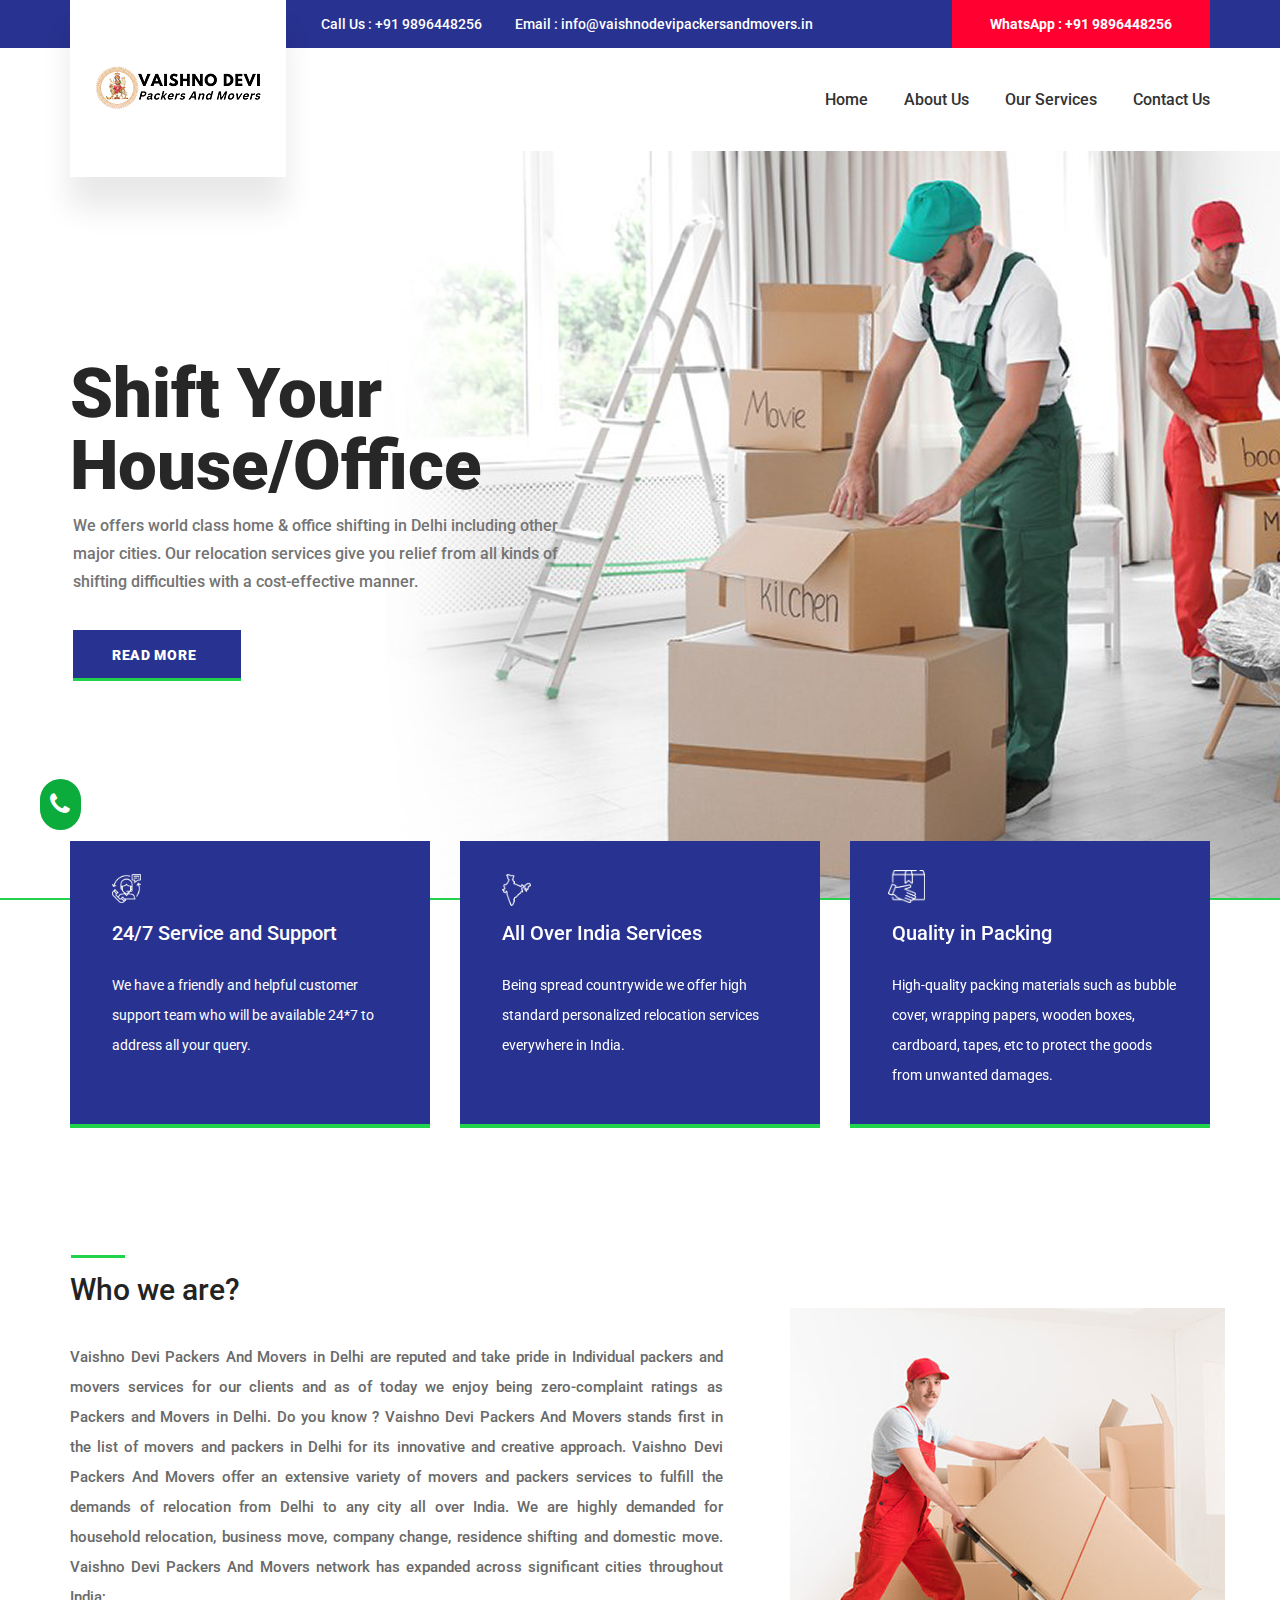
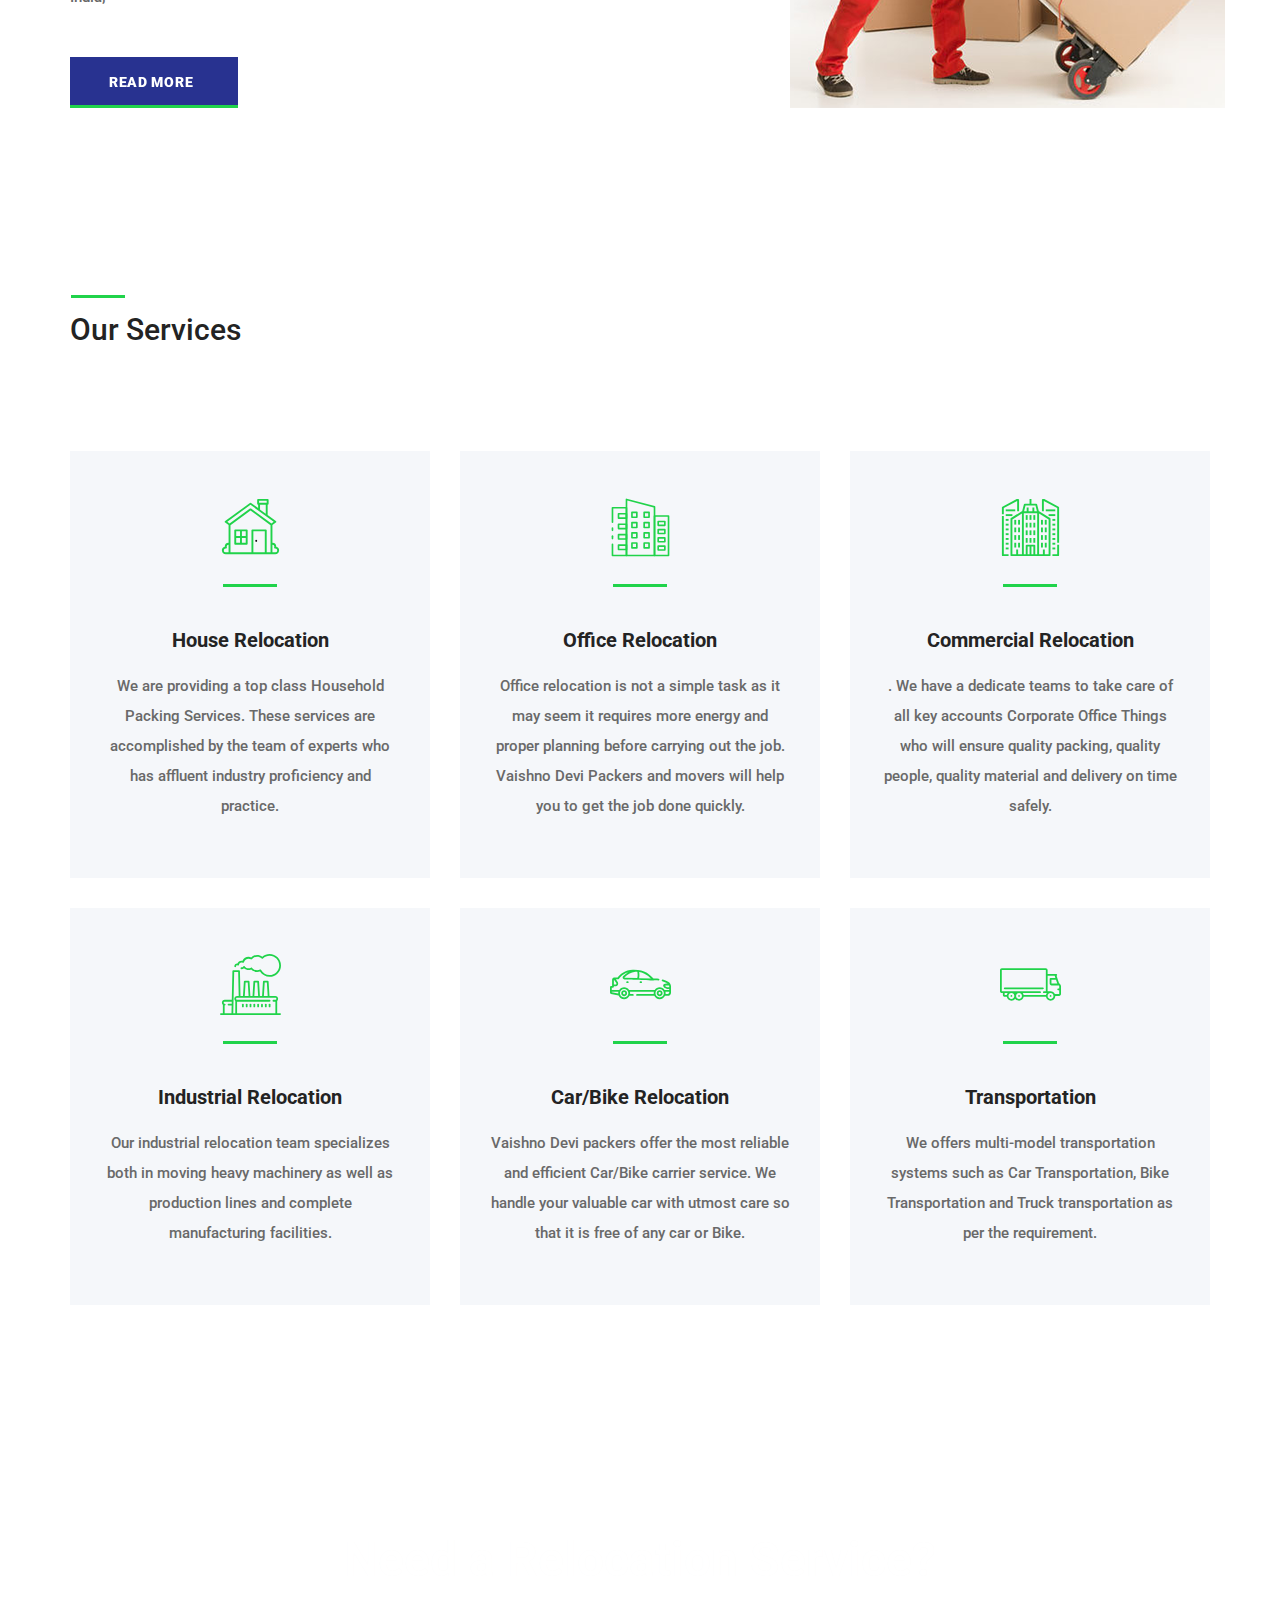
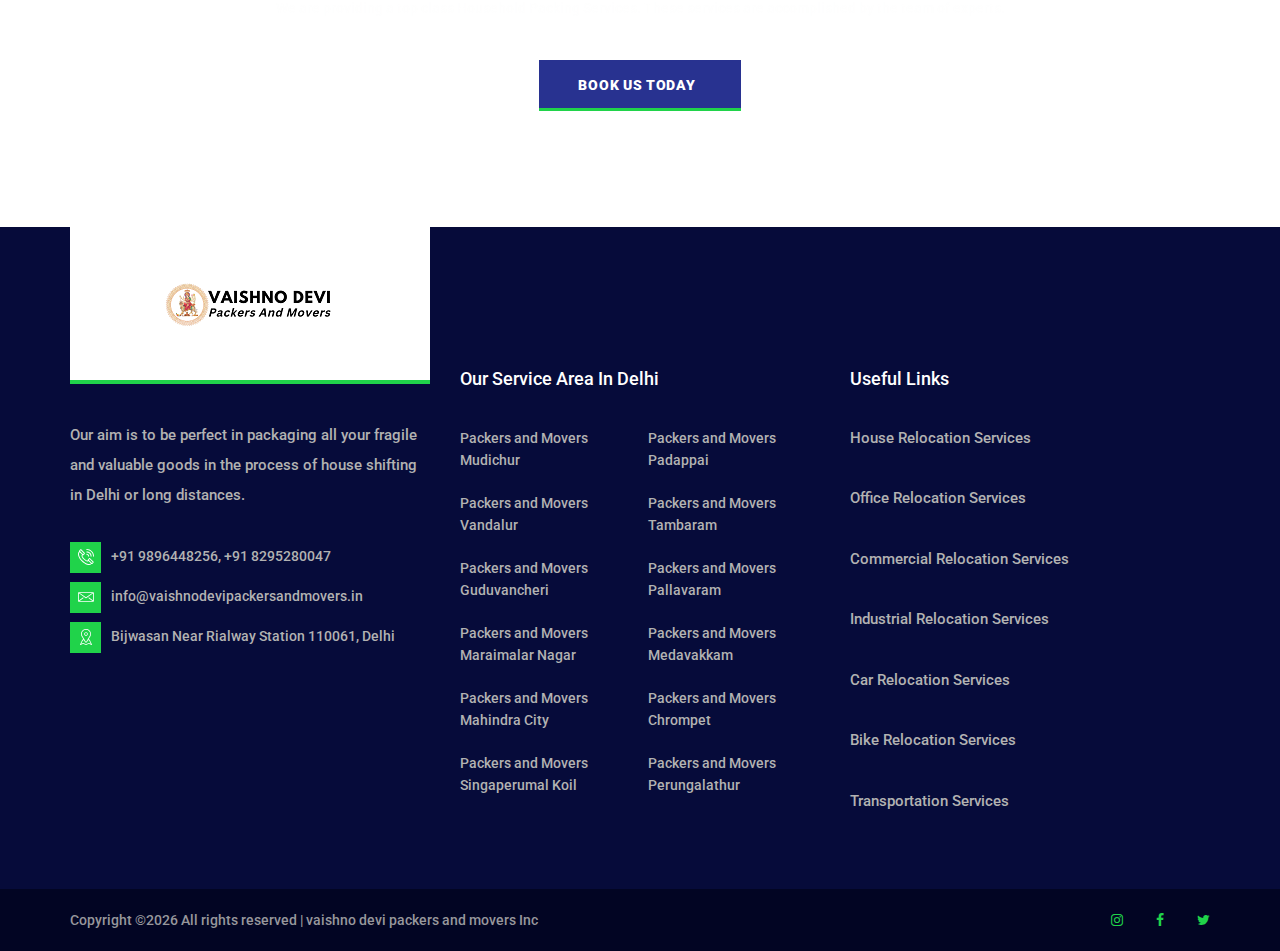
==== index.html @ 3eca33f7 "Add files via upload" ====
<!DOCTYPE html>
<html lang="en">
<head>
<title>Vaishno Devi Packers And Movers | Shift Your House And Office In Delhi</title>
<meta charset="utf-8">
<meta http-equiv="X-UA-Compatible" content="IE=edge">
<meta name="description" content="CareMed demo project">
<meta name="viewport" content="width=device-width, initial-scale=1">
<link rel="shortcut icon" type="image/x-icon" href="images/favicon.png">
<link rel="stylesheet" type="text/css" href="styles/bootstrap4/bootstrap.min.css">
<link href="plugins/font-awesome-4.7.0/css/font-awesome.min.css" rel="stylesheet" type="text/css">
<link rel="stylesheet" type="text/css" href="plugins/OwlCarousel2-2.2.1/owl.carousel.css">
<link rel="stylesheet" type="text/css" href="plugins/OwlCarousel2-2.2.1/owl.theme.default.css">
<link rel="stylesheet" type="text/css" href="plugins/OwlCarousel2-2.2.1/animate.css">
<link rel="stylesheet" type="text/css" href="main_styles.css">
<link rel="stylesheet" type="text/css" href="styles/responsive.css">
</head>
<body>
<div class="super_container">
<a href="tel:+91 9896448256" class="sticky-divi-button" style="margin-bottom:30px;"><i class="fa fa-phone"></i></a>
	<!-- Header -->
	<header class="header trans_200">
		<!-- Top Bar -->
		<div class="top_bar">
			<div class="container">
				<div class="row">
					<div class="col">
						<div class="top_bar_content d-flex flex-row align-items-center justify-content-start">
							<div class="top_bar_item"><a href="tel:+919896448256">Call Us : +91 9896448256</a></div>
							<div class="top_bar_item"><a href="#">Email : info@vaishnodevipackersandmovers.in</a></div>
							<div class="emergencies  d-flex flex-row align-items-center justify-content-start ml-auto">WhatsApp : +91 9896448256</div>
						</div>
					</div>
				</div>
			</div>
		</div>
		<!-- Header Content -->
		<div class="header_container">
			<div class="container">
				<div class="row">
					<div class="col">
						<div class="header_content d-flex flex-row align-items-center justify-content-start">
							<nav class="main_nav ml-auto">
								<ul>
									<li><a href="index.html">Home</a></li>
									<li><a href="about.html">About Us</a></li>
									<li><a href="#services">Our Services</a></li>
									<li><a href="contact.html">Contact Us</a></li>
								</ul>
							</nav>
							<div class="hamburger ml-auto"><i class="fa fa-bars" aria-hidden="true"></i></div>
						</div>
					</div>
				</div>
			</div>
		</div>
		<!-- Logo -->
		<div class="logo_container_outer">
			<div class="container">
				<div class="row">
					<div class="col">
						<div class="logo_container">
							<a href="#">
								<div class="logo_content d-flex flex-column align-items-start justify-content-center">
								<img src="images/logo.png" class="logo-mob">
							
								</div>
							</a>
						</div>
					</div>
				</div>
			</div>	
		</div>
	</header>
	<!-- Menu -->
	<div class="menu_container menu_mm">
		<!-- Menu Close Button -->
		<div class="menu_close_container">
			<div class="menu_close"></div>
		</div>
		<!-- Menu Items -->
		<div class="menu_inner menu_mm">
			<div class="menu menu_mm">
				<ul class="menu_list menu_mm">
					<li class="menu_item menu_mm"><a href="index.html">Home</a></li>
					<li class="menu_item menu_mm"><a href="about.html">About Us</a></li>
					<li class="menu_item menu_mm"><a href="#services">Our Services</a></li>
					<li class="menu_item menu_mm"><a href="contact.html">Contact Us</a></li>
				</ul>
			</div>
			<div class="menu_extra">
				<div class="menu_appointment"><a href="tel:+91 9896448256">Enquire Now</a></div>
				<div class="menu_emergencies">Contact Support : +91 9896448256</div>
			</div>
		</div>
	</div>
	<!-- Home -->
	<div class="home">
		<div class="home_slider_container">
			<!-- Home Slider -->
			<div class="owl-carousel owl-theme home_slider">
				<!-- Slider Item -->
				<div class="owl-item">
					<div class="home_slider_background" style="background-image:url(images/home_bg.jpg); "></div>
					<div class="home_content">
						<div class="container">
							<div class="row">
								<div class="col">
									<div class="home_content_inner">
										<div class="home_title"><h1>Shift Your House/Office</h1></div>
										<div class="home_text">
											<p>We offers world class home &amp; office shifting in Delhi including other major cities. Our relocation services give you relief from all kinds of shifting difficulties with a cost-effective manner. </p>
										</div>
										<div class="button home_button">
											<a href="about.html">Read more</a>
										</div>
									</div>
								</div>
							</div>
						</div>
					</div>
				</div>		
			</div>
			<!-- Slider Progress -->
			<div class="home_slider_progress"></div>
		</div>
	</div>
	<!-- 3 Boxes -->
	<div class="boxes">
		<div class="container">
			<div class="row">
				
				<!-- Box -->
				<div class="col-lg-4 box_col">
					<div class="box box_appointments">
						<div class="box_icon d-flex flex-column align-items-start justify-content-center"><div style="width:29px; height:29px;"><img src="images/icons/customer-service.png"  alt=""></div></div>
						<div class="box_title">24/7 Service and Support</div>
						<div class="box_text">We have a friendly and helpful customer support team who will be available 24*7 to address all your query.</div>
					</div>
				</div>
				<!-- Box -->
				<div class="col-lg-4 box_col">
					<div class="box box_appointments">
						<div class="box_icon d-flex flex-column align-items-start justify-content-center"><div style="width: 29px; height:29px;"><img src="images/icons/india.png" alt=""></div></div>
						<div class="box_title">All Over India Services</div>
						<div class="box_text">Being spread countrywide we offer high standard personalized relocation services everywhere in India.</div>
					</div>
				</div>
				<!-- Box -->
				<div class="col-lg-4 box_col">
					<div class="box box_appointments">
						<div class="box_icon d-flex flex-column align-items-start justify-content-center"><div style="width: 37px; height:37px; margin-left:-4px;"><img src="images/icons/package.png" alt=""></div></div>
						<div class="box_title">Quality in Packing</div>
						<div class="box_text">High-quality packing materials such as bubble cover, wrapping papers, wooden boxes, cardboard, tapes, etc to protect the goods from unwanted damages.</div>					
					</div>
				</div>
			</div>
		</div>
	</div>
	<!-- About -->
	<div class="about">
		<div class="container">
			<div class="row row-lg-eq-height">
				<!-- About Content -->
				<div class="col-lg-7">
					<div class="about_content">
						<div class="section_title"><h2>Who we are?</h2></div>
						<div class="about_text">
							<p align="justify">Vaishno Devi Packers And Movers in Delhi are reputed and take pride in Individual packers and movers services for our clients and as of today we enjoy being zero-complaint ratings as Packers and Movers in Delhi. Do you know ? Vaishno Devi Packers And Movers stands first in the list of movers and packers  in Delhi for its innovative and creative approach. Vaishno Devi Packers And Movers offer an extensive variety of movers and packers services to fulfill the demands of relocation from Delhi to any city all over India. We are highly demanded for household relocation, business move, company change, residence shifting and domestic move. Vaishno Devi Packers And Movers network has expanded across significant cities throughout India; </p>
						</div>
						<div class="button about_button">
							<a href="about.html">read more</a>
						</div>
					</div>
				</div>
				<!-- About Image -->
				<div class="col-lg-5">
					<div class="about_image"><img src="images/about.png" alt=""></div>
				</div>
			</div>
		</div>
	</div>
	<!-- Services -->
	<div class="services" id="services">
		<div class="container">
			<div class="row">
				<div class="col">
					<div class="section_title"><h2>Our Services</h2></div>
				</div>
			</div>
			<div class="row services_row">
				<!-- Service -->
				<div class="col-lg-4 col-md-6 service_col">
					<a href="#">
						<div class="service text-center trans_200">
							<div class="service_icon"><img class="svg" src="images/icons/home-shift.svg" alt=""></div>
							<div class="service_title trans_200">House Relocation</div>
							<div class="service_text">
								<p>We are providing a top class Household  Packing Services. These services are accomplished by the team of experts who has affluent industry proficiency and practice.</p>
							</div>
						</div>
					</a>
				</div>
				<!-- Service -->
				<div class="col-lg-4 col-md-6 service_col">
					<a href="#">
						<div class="service text-center trans_200">
							<div class="service_icon"><img class="svg" src="images/icons/office.svg" alt="packers and movers"></div>
							<div class="service_title trans_200">Office Relocation</div>
							<div class="service_text">
								<p>Office relocation is not a simple task as it may seem it requires more energy and proper planning before carrying out the job. Vaishno Devi Packers and movers will help you to get the job done quickly. </p>
							</div>
						</div>
					</a>
				</div>
				<!-- Service -->
				<div class="col-lg-4 col-md-6 service_col">
					<a href="#">
						<div class="service text-center trans_200">
							<div class="service_icon"><img class="svg" src="images/icons/corporation.svg" alt="packers and movers"></div>
							<div class="service_title trans_200">Commercial Relocation</div>
							<div class="service_text">
								<p>. We have a dedicate teams to take care of all key accounts Corporate Office Things who will ensure quality packing, quality people, quality material and delivery on time safely. </p>
							</div>
						</div>
					</a>
				</div>
				<!-- Service -->
				<div class="col-lg-4 col-md-6 service_col">
					<a href="services.html">
						<div class="service text-center trans_200">
							<div class="service_icon"><img class="svg" src="images/icons/factory-shift.svg" alt="packers and movers"></div>
							<div class="service_title trans_200">Industrial Relocation</div>
							<div class="service_text">
								<p>Our industrial relocation team specializes both in moving heavy machinery as well as production lines and complete manufacturing facilities.</p>
							</div>
						</div>
					</a>
				</div>
				<!-- Service -->
				<div class="col-lg-4 col-md-6 service_col">
					<a href="#">
						<div class="service text-center trans_200">
							<div class="service_icon"><img class="svg" src="images/icons/car.svg" alt="packers and movers"></div>
							<div class="service_title trans_200">Car/Bike Relocation</div>
							<div class="service_text">
								<p>Vaishno Devi packers offer the most reliable and efficient Car/Bike carrier service. We handle your valuable car with utmost care so that it is free of any car or Bike.</p>
							</div>
						</div>
					</a>
				</div>
				<!-- Service -->
				<div class="col-lg-4 col-md-6 service_col">
					<a href="#">
						<div class="service text-center trans_200">
							<div class="service_icon"><img class="svg" src="images/icons/truck%20(1).svg" alt="Packers and movers"></div>
							<div class="service_title trans_200">Transportation</div>
							<div class="service_text">
								<p>We offers multi-model transportation systems such as Car Transportation, Bike Transportation and Truck transportation as per the requirement.</p>
							</div>
						</div>
					</a>
				</div>
			</div>
		</div>
	</div>
	<!-- Call to action -->
	<div class="cta">
		<div class="cta_background parallax-window" data-parallax="scroll" data-image-src="images/cta.jpg" data-speed="0.8"></div>
		<div class="container">
			<div class="row">
				<div class="col">
					<div class="cta_content text-center">
						<h2>Need a Relocation Service?</h2>
						<p>We are providing a top class Household  Packing Services. These services are accomplished by the team of experts.</p>
						<div class="button cta_button"><a href="tel:+91 9896448256">Book Us Today</a></div>
					</div>
				</div>
			</div>
		</div>	
	</div>	
	<!-- Footer -->
	<footer class="footer">
		<div class="footer_container">
			<div class="container">
				<div class="row">
					<!-- Footer - About -->
					<div class="col-lg-4 footer_col">
						<div class="footer_about">
							<div class="footer_logo_container">
								<a href="#" class="d-flex flex-column align-items-center justify-content-center">
									<img src="images/logo.png" >
								</a>
							</div>
							<div class="footer_about_text">
								<p>Our aim is to be perfect in packaging all your fragile and valuable goods in the process of house shifting in Delhi or long distances.</p>
							</div>
							<ul class="footer_about_list">
								<li><div class="footer_about_icon"><img src="images/phone-call.svg" alt=""></div><span>+91 9896448256, +91 8295280047</span></li>
								<li><div class="footer_about_icon"><img src="images/envelope.svg" alt=""></div><span>info@vaishnodevipackersandmovers.in<span></li>
								<li><div class="footer_about_icon"><img src="images/placeholder.svg" alt=""></div><span>Bijwasan Near Rialway Station 110061, Delhi</span></li>
							</ul>
						</div>
					</div>
					<!-- Footer - Links -->
					<div class="col-lg-4 footer_col">
						<div class="footer_links footer_column">
							<div class="footer_title">Our Service Area In Delhi</div>
							<ul>
								<li><a href="#">Packers and Movers Mudichur</a></li>
								<li><a href="#">Packers and Movers Vandalur</a></li>
								<li><a href="#">Packers and Movers Guduvancheri</a></li>
								<li><a href="#">Packers and Movers Maraimalar Nagar</a></li>
								<li><a href="#">Packers and Movers Mahindra City</a></li>
								<li><a href="#">Packers and Movers Singaperumal Koil</a></li>
								<li><a href="#">Packers and Movers Padappai</a></li>
								<li><a href="#">Packers and Movers Tambaram</a></li>
								<li><a href="#">Packers and Movers Pallavaram</a></li>
								<li><a href="#">Packers and Movers Medavakkam</a></li>
								<li><a href="#">Packers and Movers Chrompet</a></li>
								<li><a href="#">Packers and Movers Perungalathur</a></li>
							</ul>
						</div>
					</div>
					<!-- Footer - News -->
					<div class="col-lg-4 footer_col">
						<div class="footer_news footer_column">
							<div class="footer_title">Useful Links</div>
							<ul>	
							<li><div class="footer_news_title"><a href="#services">House Relocation Services</a></div></li>
							<li><div class="footer_news_title"><a href="#services">Office Relocation Services</a></div></li>
							<li><div class="footer_news_title"><a href="#services">Commercial Relocation Services </a></div></li>
							<li><div class="footer_news_title"><a href="#services">Industrial Relocation Services</a></div></li>
							<li><div class="footer_news_title"><a href="#services">Car Relocation Services</a></div></li>
							<li><div class="footer_news_title"><a href="#services">Bike Relocation Services</a></div></li>
							<li><div class="footer_news_title"><a href="#services">Transportation Services</a></div></li>
							</ul>
						</div>
					</div>
				</div>
			</div>
		</div>
		<div class="copyright">
			<div class="container">
				<div class="row">
					<div class="col">
						<div class="copyright_content d-flex flex-lg-row flex-column align-items-lg-center justify-content-start">
							<div class="cr">Copyright &copy;<script>document.write(new Date().getFullYear());</script> All rights reserved | vaishno devi packers and movers Inc</a></div>
							<div class="footer_social ml-lg-auto">
								<ul>
									<li><a href="#"><i class="fa fa-instagram" aria-hidden="true"></i></a></li>
									<li><a href="#"><i class="fa fa-facebook" aria-hidden="true"></i></a></li>
									<li><a href="#"><i class="fa fa-twitter" aria-hidden="true"></i></a></li>
								</ul>
							</div>
						</div>
					</div>
				</div>
			</div>			
		</div>
	</footer>
</div>
<script src="../ajax.googleapis.com/ajax/libs/jquery/3.3.1/jquery.min.js"></script>
<script>
$(document).ready(function(){
  // Add smooth scrolling to all links
  $("a").on('click', function(event) {

    // Make sure this.hash has a value before overriding default behavior
    if (this.hash !== "") {
      // Prevent default anchor click behavior
      event.preventDefault();

      // Store hash
      var hash = this.hash;

      // Using jQuery's animate() method to add smooth page scroll
      // The optional number (800) specifies the number of milliseconds it takes to scroll to the specified area
      $('html, body').animate({
        scrollTop: $(hash).offset().top
      }, 800, function(){

        // Add hash (#) to URL when done scrolling (default click behavior)
        window.location.hash = hash;
      });
    } // End if
  });
});
</script>
<script src="js/jquery-3.2.1.min.js"></script>
<script src="styles/bootstrap4/popper.js"></script>
<script src="styles/bootstrap4/bootstrap.min.js"></script>
<script src="plugins/OwlCarousel2-2.2.1/owl.carousel.js"></script>
<script src="plugins/easing/easing.js"></script>
<script src="plugins/parallax-js-master/parallax.min.js"></script>
<script src="js/custom.js"></script>
</body>
</html>
---- main_styles.css ----
@charset "utf-8";
/* CSS Document */

/******************************

[Table of Contents]

1. Fonts
2. Body and some general stuff
3. Header
	3.1 Top Bar
	3.2 Header Content
	3.3 Logo
4. Menu
5. Home
6. Boxes
7. About
8. Departments
9. Services
10. CTA
11. Footer



******************************/

/***********
1. Fonts
***********/

@import url('https://fonts.googleapis.com/css?family=Roboto:300,400,500,700,900');

/*********************************
2. Body and some general stuff
*********************************/

*
{
	margin: 0;
	padding: 0;
	-webkit-font-smoothing: antialiased;
	-webkit-text-shadow: rgba(0,0,0,.01) 0 0 1px;
	text-shadow: rgba(0,0,0,.01) 0 0 1px;
}
body
{
	font-family: 'Roboto', sans-serif;
	font-size: 15px;
	font-weight: 500;
	background: #FFFFFF;
	color: #696969;
}
div
{
	display: block;
	position: relative;
	-webkit-box-sizing: border-box;
    -moz-box-sizing: border-box;
    box-sizing: border-box;
}
ul
{
	list-style: none;
	margin-bottom: 0px;
}
p
{
	font-family: 'Roboto', sans-serif;
	font-size: 15px;
	line-height: 2;
	font-weight: 500;
	color: #696969;
	-webkit-font-smoothing: antialiased;
	-webkit-text-shadow: rgba(0,0,0,.01) 0 0 1px;
	text-shadow: rgba(0,0,0,.01) 0 0 1px;
}
p:last-of-type
{
	margin-bottom: 0;
}
a
{
	-webkit-transition: all 200ms ease;
	-moz-transition: all 200ms ease;
	-ms-transition: all 200ms ease;
	-o-transition: all 200ms ease;
	transition: all 200ms ease;
}
a, a:hover, a:visited, a:active, a:link
{
	text-decoration: none;
	-webkit-font-smoothing: antialiased;
	-webkit-text-shadow: rgba(0,0,0,.01) 0 0 1px;
	text-shadow: rgba(0,0,0,.01) 0 0 1px;
}
a:hover
{
	color: #20d34a !important;
}
::selection
{
	color: #20d34a;
}
p::selection
{
	
}
h1{font-size: 48px;}
h2{font-size: 36px;}
h3{font-size: 24px;}
h4{font-size: 18px;}
h5{font-size: 14px;}
h1, h2, h3, h4, h5, h6
{
	font-family: 'Roboto', sans-serif;
	-webkit-font-smoothing: antialiased;
	-webkit-text-shadow: rgba(0,0,0,.01) 0 0 1px;
	text-shadow: rgba(0,0,0,.01) 0 0 1px;
}
h1::selection, 
h2::selection, 
h3::selection, 
h4::selection, 
h5::selection, 
h6::selection
{
	
}
.form-control
{
	color: #db5246;
}
section
{
	display: block;
	position: relative;
	box-sizing: border-box;
}
.clear
{
	clear: both;
}
.clearfix::before, .clearfix::after
{
	content: "";
	display: table;
}
.clearfix::after
{
	clear: both;
}
.clearfix
{
	zoom: 1;
}
.float_left
{
	float: left;
}
.float_right
{
	float: right;
}
.trans_200
{
	-webkit-transition: all 200ms ease;
	-moz-transition: all 200ms ease;
	-ms-transition: all 200ms ease;
	-o-transition: all 200ms ease;
	transition: all 200ms ease;
}
.trans_300
{
	-webkit-transition: all 300ms ease;
	-moz-transition: all 300ms ease;
	-ms-transition: all 300ms ease;
	-o-transition: all 300ms ease;
	transition: all 300ms ease;
}
.trans_400
{
	-webkit-transition: all 400ms ease;
	-moz-transition: all 400ms ease;
	-ms-transition: all 400ms ease;
	-o-transition: all 400ms ease;
	transition: all 400ms ease;
}
.trans_500
{
	-webkit-transition: all 500ms ease;
	-moz-transition: all 500ms ease;
	-ms-transition: all 500ms ease;
	-o-transition: all 500ms ease;
	transition: all 500ms ease;
}
.fill_height
{
	height: 100%;
}
.super_container
{
	width: 100%;
	overflow: hidden;
}
.prlx_parent
{
	overflow: hidden;
}
.prlx
{
	height: 130% !important;
}
.parallax-window
{
    min-height: 400px;
    background: transparent;
}
.nopadding
{
	padding: 0px !important;
}
.button
{
	display: inline-block;
	height: 51px;
	background: #283290;
}
.button::after
{
	display: block;
	position: absolute;
	left: 0;
	bottom: 0;
	width: 100%;
	height: 3px;
	background: #20d34a;
	content: '';
	z-index: 0;
	-webkit-transition: all 400ms cubic-bezier(.33,.68,.59,.99);
	-moz-transition: all 400ms cubic-bezier(.33,.68,.59,.99);
	-ms-transition: all 400ms cubic-bezier(.33,.68,.59,.99);
	-o-transition: all 400ms cubic-bezier(.33,.68,.59,.99);
	transition: all 400ms cubic-bezier(.33,.68,.59,.99);
}
.button a
{
	display: block;
	position: relative;
	line-height: 51px;
	font-size: 14px;
	font-weight: 900;
	color: #FFFFFF;
	padding-left: 39px;
	padding-right: 45px;
	text-transform: uppercase;
	letter-spacing: 0.05em;
	z-index: 10;
}
.button:hover::after
{
	height: 100%;
}
.button:hover a
{
	color: #FFFFFF !important;
}
.section_title
{
	padding-top: 17px;
}
.section_title h2
{
	font-size: 30px;
	font-weight: 500;
	color: #232323;
}
.section_title::before
{
	display: block;
	position: absolute;
	left: 1px;
	top: 0;
	width: 54px;
	height: 3px;
	background: #20d34a;
	content: '';
}
.section_title_light h2
{
	color: #FFFFFF;
}

/*********************************
3. Header
*********************************/

.header
{
	display: block;
	position: fixed;
	top: 0;
	left: 0;
	width: 100%;
	background: #FFFFFF;
	z-index: 100;
}
.header.scrolled
{
	top: -48px;
}

/*********************************
3.1 Top Bar
*********************************/

.top_bar
{
	width: 100%;
	background: #283290;
}
.top_bar_content
{
	width: 100%;
	height: 48px;
	padding-left: 214px;
}
.top_bar_item
{
	margin-left: 33px;
}
.top_bar_item a
{
	font-size: 14px;
	color: #FFFFFF;
	-webkit-transition: all 200ms ease;
	-moz-transition: all 200ms ease;
	-ms-transition: all 200ms ease;
	-o-transition: all 200ms ease;
	transition: all 200ms ease;
}
.top_bar_item:first-child
{
	margin-left: 37px;
}
.emergencies
{
	height: 100%;
	background: #ff0030;
	color: #FFFFFF;
	font-size: 14px;
	font-weight: 700;
	padding-left: 38px;
	padding-right: 38px;
}

/*********************************
3.2 Header Content
*********************************/

.header_container
{
	width: 100%;
	background: #FFFFFF;
}
.header_content
{
	width: 100%;
	height: 103px;
}
.header.scrolled .header_content
{
	height: 80px;
}
.main_nav ul li
{
	display: inline-block;
}
.main_nav ul li:not(:first-child)
{
	margin-left: 32px;
}
.main_nav ul li a
{
	font-size: 16px;
	font-weight: 500;
	color: #323232;
}
.hamburger
{
	display: none;
	cursor: pointer;
}
.hamburger i
{
	font-size: 24px;
	color: #272727;
}

/*********************************
3.3 Logo
*********************************/

.logo_container_outer
{
	position: absolute;
	top: 0;
	left: 0;
	width: 100%;
}
.logo_container
{
	position: absolute;
	top: 0;
	left: 15px;
	width: 216px;
	height: 177px;
	background: #FFFFFF;
	box-shadow: 0px 31px 29px rgba(0,0,0,0.09);
	z-index: 10;
	-webkit-transition: all 200ms ease;
	-moz-transition: all 200ms ease;
	-ms-transition: all 200ms ease;
	-o-transition: all 200ms ease;
	transition: all 200ms ease;
}
.header.scrolled .logo_container
{
	top: 48px;
	height: 120px;
}
.logo_container a
{
	display: block;
	position: relative;
	width: 100%;
	height: 100%;
}
.logo_content
{
	width: 100%;
	height: 100%;
	    padding: 0 20px;
}
.logo_line
{
	position: absolute;
	left: 0;
	bottom: 0;
	width: 100%;
	height: 4px;
	background: #20d34a;
}
.logo
{
	margin-top: 27px;
}
.logo span
{
	color: #20d34a;
}
.logo_container a .logo:hover
{
	color: #283290;
}
.logo_text
{
	font-size: 30px;
	font-weight: 500;
	color: #283290;
	line-height: 0.75;
}
.logo_box
{
	display: inline-block;
	width: 23px;
	height: 23px;
	background: #20d34a;
	color: #FFFFFF;
	font-size: 24px;
	line-height: 23px;
	text-align: center;
	-webkit-transform: translateY(-2px);
	-moz-transform: translateY(-2px);
	-ms-transform: translateY(-2px);
	-o-transform: translateY(-2px);
	transform: translateY(-2px);
	margin-left: 1px;
}
.logo_sub
{
	font-size: 14px;
	font-weight: 400;
	color: #8f8e8e;
	padding-left: 3px;
	margin-top: 2px;
}

@media only screen and (max-width: 600px) {

.logo-mob
{
	width:100px;
}



}




/*********************************
4. Menu
*********************************/

.menu_container
{
	position: fixed;
	top: 0;
	right: -50vw;
	width: 50vw;
	height: 100vh;
	background: #FFFFFF;
	z-index: 101;
	-webkit-transition: all 0.6s ease;
	-moz-transition: all 0.6s ease;
	-ms-transition: all 0.6s ease;
	-o-transition: all 0.6s ease;
	transition: all 0.6s ease;
	visibility: hidden;
	opacity: 0;
}
.menu_container.active
{
	visibility: visible;
	opacity: 1;
	right: 0;
}
.menu
{
	position: absolute;
	top:150px;
	left: 0;
	padding-left: 15%;
}
.menu_inner
{
	width: 100%;
	height: 100%;
}
.menu_list
{
	-webkit-transform: translateY(1.5rem);
	-moz-transform: translateY(1.5rem);
	-ms-transform: translateY(1.5rem);
	-o-transform: translateY(1.5rem);
	transform: translateY(1.5rem);
	-webkit-transition: all 1000ms 400ms ease;
	-moz-transition: all 1000ms 400ms ease;
	-ms-transition: all 1000ms 400ms ease;
	-o-transition: all 1000ms 400ms ease;
	transition: all 1000ms 400ms ease;
	opacity: 0;
}
.menu_container.active .menu_list
{
	-webkit-transform: translateY(0px);
	-moz-transform: translateY(0px);
	-ms-transform: translateY(0px);
	-o-transform: translateY(0px);
	transform: translateY(0px);
	opacity: 1;
}
.menu_item
{
	margin-bottom: 5px;
}
.menu_item a
{
	font-family: 'Roboto', sans-serif;
	font-size: 36px;
	font-weight: 700;
	color: #272727;
	-webkit-transition: all 200ms ease;
	-moz-transition: all 200ms ease;
	-ms-transition: all 200ms ease;
	-o-transition: all 200ms ease;
	transition: all 200ms ease;
}
.menu_item a:hover
{
	color: #ffb606;
}
.menu_close_container
{
	position: absolute;
	top: 86px;
	right: 79px;
	width: 21px;
	height: 21px;
	cursor: pointer;
	z-index: 10;
	-webkit-transform: rotate(45deg);
	-moz-transform: rotate(45deg);
	-ms-transform: rotate(45deg);
	-o-transform: rotate(45deg);
	transform: rotate(45deg);
}
.menu_close
{
	top: 9px;
	width: 21px;
	height: 3px;
	background: #3a3a3a;
	-webkit-transition: all 200ms ease;
	-moz-transition: all 200ms ease;
	-ms-transition: all 200ms ease;
	-o-transition: all 200ms ease;
	transition: all 200ms ease;
}
.menu_close::after
{
	display: block;
	position: absolute;
	top: -9px;
	left: 9px;
	content: '';
	width: 3px;
	height: 21px;
	background: #3a3a3a;
	-webkit-transition: all 200ms ease;
	-moz-transition: all 200ms ease;
	-ms-transition: all 200ms ease;
	-o-transition: all 200ms ease;
	transition: all 200ms ease;
}
.menu_close_container:hover .menu_close,
.menu_close_container:hover .menu_close::after
{
	background: #20d34a;
}
.menu_extra
{
	position: absolute;
	left: 0;
	bottom: 0;
	padding-left: 15%;
	padding-bottom: 25px;
}
.menu_appointment a
{
	font-size: 13px;
	color: #283290;
}
.menu_emergencies
{
	font-size: 13px;
	color: #272727;
}

/*********************************
5. Home
*********************************/

.home
{
	width: 100%;
	height: 900px;
}
.home_slider_container
{
	width: 100%;
	height: 100%;
}
.home_slider_background
{
	position: absolute;
	top: 0;
	left: 0;
	width: 100%;
	height: 100%;
	background-repeat: no-repeat;
	background-size: cover;
	background-position: center center;
}
.home_slider_progress
{
	position: absolute;
	left: 0;
	bottom: 0px;
	width: 0;
	max-width: 100%;
	height: 2px;
	background: #20d34a;
	z-index: 1;
}
.home_content
{
	position: absolute;
	top: 39.8%;
	left: 0;
	width: 100%;
}
.home_content_inner
{
	width: 550px;
}
.home_title h1
{
	font-size: 69.24px;
	font-weight: 900;
	color: #272727;
	line-height: 1.0398;
}
.home_text
{
	padding-right: 20px;
	margin-top: 10px;
	padding-left: 3px;
}
.home_text p
{
	font-size: 16px;
	font-weight: 500;
	color: #747474;
	line-height: 1.75;
}
.home_button
{
	margin-top: 34px;
	margin-left: 3px;
}

/*********************************
6. Boxes
*********************************/

.boxes
{
	width: 100%;
	background: transparent;
	z-index: 10;
	padding-bottom: 35px;
}
.box_col
{
	margin-top: -59px;
}
.box
{
	width: 100%;
	height: 287px;
	background: #283290;
	padding-left: 42px;
	padding-top: 29px;
	-webkit-transition: all 200ms ease;
	-moz-transition: all 200ms ease;
	-ms-transition: all 200ms ease;
	-o-transition: all 200ms ease;
	transition: all 200ms ease;
}
.box::after
{
	display: block;
	position: absolute;
	left: 0;
	bottom: 0;
	width: 100%;
	height: 4px;
	background: #20d34a;
	content: '';
}
.box:hover
{
	box-shadow: 0px 15px 49px rgba(0,0,0,0.59);
}
.box_title
{
	font-size: 20px;
	font-weight: 500;
	color: #FFFFFF;
	margin-top: 11px;
}
.working_hours
{
	padding-top: 29px;
	padding-right: 60px;
}
.working_hours_list
{
	margin-top: 40px;
}
.working_hours_list ul li
{
	font-size: 14px;
	font-weight: 400;
	color: #FFFFFF;
}
.working_hours_list ul li:not(:last-child)
{
	margin-bottom: 15px;
}
.box_icon
{
	width: 37px;
	height: 37px;
}
.box_icon img
{
	max-width: 100%;
}
.box_text
{
	font-size: 14px;
	line-height: 2.14;
	color: #FFFFFF;
	font-weight: 400;
	margin-top: 23px;
}
.box_phone
{
	font-size: 30px;
	font-weight: 400;
	color: #20d34a;
	margin-top: 20px;
}
.box_appointments
{
	padding-right: 30px;
}
.box_emergency
{
	padding-right: 30px;
}
.box_emergency_text
{
	font-size: 14px;
	line-height: 2.14;
	color: #FFFFFF;
	font-weight: 400;
	margin-top: 18px;
}

/*********************************
7. About
*********************************/

.about
{
	width: 100%;
	background: #FFFFFF;
	padding-top: 92px;
	padding-bottom: 92px;
}
.about_text
{
	margin-top: 34px;
}
.about_button
{
	margin-top: 45px;
}
.about_image
{
	position: absolute;
	right: 0;
	bottom: 0;
}
.about_image img
{
	max-width: 100%;
}

/*********************************
8. Departments
*********************************/

.departments
{
	width: 100%;
	background: transparent;
	padding-top: 75px;
	padding-bottom: 65px;	
}
.departments_background
{
	position: absolute;
	top: 0;
	left: 0;
	width: 100%;
	height: 100%;
}
.departments_row
{
	margin-top: 79px;
}
.dept_col
{
	margin-bottom: 30px;
}
.dept
{
	width: 100%;
	height: 100%;
}
.dept_image
{
	width: 100%;
}
.dept_image img
{
	max-width: 100%;
}
.dept_content
{
	padding-top: 48px;
	padding-bottom: 55px;
	background: #FFFFFF;
}
.dept_content::after
{
	display: block;
	position: absolute;
	bottom: 0;
	left: 0;
	width: 100%;
	height: 5px;
	background: #20d34a;
	content: '';
}
.dept_title
{
	font-size: 15px;
	font-weight: 700;
	text-transform: uppercase;
	color: #232323;
}
.dept_subtitle
{
	font-size: 14px;
	font-weight: 400;
	color: #696969;
	margin-top: 5px;
}
.dept_text p
{
	color: #FFFFFF;
	-webkit-transform: translateY(-9px);
	-moz-transform: translateY(-9px);
	-ms-transform: translateY(-9px);
	-o-transform: translateY(-9px);
	transform: translateY(-9px);
}
.dept_button
{
	position: absolute;
	bottom: 0;
	left: 0;
	background: #FFFFFF;
}
.dept_button a
{
	color: #272727;
}

/*********************************
9. Services
*********************************/

.services
{
	width: 100%;
	background: #FFFFFF;
	padding-top: 95px;
	padding-bottom: 65px;
}
.services_row
{
	margin-top: 95px;
}
.service_col
{
	margin-bottom: 30px;
}
.service
{
	width: 100%;
	background: #f5f7fa;
	padding-top: 46px;
	padding-left: 30px;
	padding-right: 30px;
	padding-bottom: 57px;
}
.service:hover
{
	background: #283290;
}
.service::after
{
	display: block;
	position: absolute;
	left: 0;
	bottom: 0;
	width: 100%;
	height: 4px;
	background: #20d34a;
	content: '';
	visibility: hidden;
	opacity: 0;
	-webkit-transition: all 200ms ease;
	-moz-transition: all 200ms ease;
	-ms-transition: all 200ms ease;
	-o-transition: all 200ms ease;
	transition: all 200ms ease;
}
.service:hover::after
{
	visibility: visible;
	opacity: 1;
}
.service_icon
{
	width: 61px;
	height: 61px;
	margin-left: auto;
	margin-right: auto;
}
.service_icon svg
{
	width: 61px;
	height: 61px;
}
.service_icon img
{
	max-width: 100%;
}
.svg path,
.svg rect,
.svg polygon
{
	fill: #20d34a;
	-webkit-transition: all 200ms ease;
	-moz-transition: all 200ms ease;
	-ms-transition: all 200ms ease;
	-o-transition: all 200ms ease;
	transition: all 200ms ease;
}
.service:hover .svg path,
.service:hover .svg rect,
.service:hover .svg polygon
{
	fill: #FFFFFF;
}
.service_text
{
	margin-top: 16px;
}
.service_text p
{
	color: #696969;
	-webkit-transition: all 200ms ease;
	-moz-transition: all 200ms ease;
	-ms-transition: all 200ms ease;
	-o-transition: all 200ms ease;
	transition: all 200ms ease;
}
.service_title
{
	font-size: 20px;
	font-weight: 700;
	color: #232323;
	padding-top: 41px;
	margin-top: 26px;
}
.service_title::before
{
	display: block;
	position: absolute;
	left: 50%;
	top: 0;
	-webkit-transform: translateX(-50%);
	-moz-transform: translateX(-50%);
	-ms-transform: translateX(-50%);
	-o-transform: translateX(-50%);
	transform: translateX(-50%);
	width: 54px;
	height: 3px;
	background: #20d34a;
	content: '';
}
.service:hover .service_title
{
	color: #FFFFFF;
}
.service:hover .service_text p
{
	color: rgba(255,255,255,0.65);
}

/*********************************
10. CTA
*********************************/

.cta
{
	width: 100%;
	padding-top: 131px;
	padding-bottom: 116px;
}
.cta_background
{
	position: absolute;
	top: 0;
	left: 0;
	width: 100%;
	height: 100%;
}
.cta_content
{
	max-width: 768px;
	margin-left: auto;
	margin-right: auto;
}
.cta_content h2
{
	font-size: 48px;
	font-weight: 700;
	color: #FFFFFF;
}
.cta_content p
{
	font-size: 14px;
	font-weight: 500;
	color: #FFFFFF;
	margin-top: -3px;
}
.cta_button
{
	margin-top: 38px;
}

/*********************************
11. Footer
*********************************/

.footer
{
	width: 100%;
}
.footer_container
{
	width: 100%;
	background: #060b3a;
	padding-bottom: 77px;
}
.footer_logo_container
{
	width: 100%;
	height: 157px;
	background: #FFFFFF;
}
.footer_logo_container::after
{
	position: absolute;
	bottom: 0;
	left: 0;
	width: 100%;
	height: 4px;
	background: #20d34a;
	content: '';
}
.footer_logo_container a
{
	display: block;
	width: 100%;
	height: 100%;
}
.footer_logo_container .logo_content
{
	display: inline-block;
	padding-left: 0;
	width: auto;
	height: auto;
}
.footer_logo_container .logo
{
	margin-top: 10px;
}
.footer_about_text
{
	margin-top: 36px;
}
.footer_about_text p
{
	color: #b2b2b2;
}
.footer_about_list
{
	margin-top: 32px;
}
.footer_about_list li:not(:last-child)
{
	margin-bottom: 9px;
}
.footer_about_icon
{
	display: inline-block;
	width: 31px;
	height: 31px;
	background: #20d34a;
	text-align: center;
	vertical-align: middle;
}
.footer_about_icon img
{
	position: absolute;
	width: 16px;
	height: 16px;
	top: 50%;
	left: 50%;
	-webkit-transform: translate(-50%, -50%);
	-moz-transform: translate(-50%, -50%);
	-ms-transform: translate(-50%, -50%);
	-o-transform: translate(-50%, -50%);
	transform: translate(-50%, -50%);
}
.footer_about_list li span
{
	font-size: 14px;
	font-weight: 500;
	color: #b2b2b2;
	padding-left: 10px;
}
.footer_column
{
	padding-top: 138px;
}
.footer_title
{
	font-size: 18px;
	font-weight: 500;
	color: #FFFFFF;
}
.footer_links ul
{
	-webkit-columns: 2;
	-moz-columns: 2;
	columns: 2;
	margin-top: 35px;
}
.footer_links ul li:not(:last-child)
{
	margin-bottom: 20px;
}
.footer_links ul li a
{
	font-size: 14px;
	font-weight: 500;
	color: #b2b2b2;
}
.footer_news ul
{
	margin-top: 35px;
}
.footer_news_title a
{
	font-size: 15px;
	font-weight: 500;
	color: #b2b2b2;
}
.footer_news_date
{
	font-size: 14px;
	font-weight: 500;
	color: #20d34a;
	margin-top: 7px;
}
.footer_news ul li:not(:last-child)
{
	margin-bottom: 38px;
}
.copyright
{
	width: 100%;
	background: #020523;
}
.copyright_content
{
	width: 100%;
	height: 62px;
}
.cr
{
	font-size: 14px;
	font-weight: 500;
	color: #97979c;
}
.footer_social ul
{
	margin-right: -5px;
}
.footer_social ul li
{
	display: inline-block;
}
.footer_social ul li:not(:last-child)
{
	margin-right: 19px;
}
.footer_social ul li a i
{
	color: #20d34a;
	padding: 5px;
	font-size: 14px;
	-webkit-transition: all 200ms ease;
	-moz-transition: all 200ms ease;
	-ms-transition: all 200ms ease;
	-o-transition: all 200ms ease;
	transition: all 200ms ease;
}
.footer_social ul li a i:hover
{
	color: #FFFFFF;
}


.sticky-divi-button {
    color: #ffffff;
    font-family: "Raleway";
    font-size: 25px;
    background-color: #0bab3c;
    border-radius: 64px;
    letter-spacing: 0.8px;
    text-transform: uppercase;
    text-decoration: none;
    box-shadow: 0px 25px 28px -21px rgb(194 180 190);
    padding: 7px 0.8%;
    z-index: 10;
    position: fixed;
    bottom: 40px;
    left: 40px;
    float: left !important;
}


.sticky-divi-button:hover {
background-color: #000; /* You can change color button on hover */
box-shadow: none;
color: #ffffff; /* You can change font color */
font-family: "Raleway";
font-size: 25px; 

}


@media only screen and (max-width: 600px){
 


.sticky-divi-button{
    color: #ffffff;
    font-family: "Raleway";
    font-size: 25px;
    background-color: #0bab3c;
    border-radius: 90%;
    letter-spacing: 0.8px;
    text-transform: uppercase;
    text-decoration: none;
    box-shadow: 0px 25px 28px -21px rgb(194 180 190);
    padding: 10px 18px;
    z-index: 10;
    position: fixed;
    bottom: 15px;
    left: 40px;
    float: left !important;

		}

}
---- styles/responsive.css ----
@charset "utf-8";
/* CSS Document */

/******************************

[Table of Contents]

1. 1600px
2. 1440px
3. 1280px
4. 1199px
5. 1024px
6. 991px
7. 959px
8. 880px
9. 768px
10. 767px
11. 539px
12. 479px
13. 400px

******************************/

/************
1. 1600px
************/

@media only screen and (max-width: 1600px)
{
	
}

/************
2. 1440px
************/

@media only screen and (max-width: 1440px)
{
	
}

/************
3. 1380px
************/

@media only screen and (max-width: 1380px)
{
	
}

/************
3. 1280px
************/

@media only screen and (max-width: 1280px)
{
	
}

/************
4. 1199px
************/

@media only screen and (max-width: 1199px)
{
	.box
	{
		height: 313px;
	}
	.box_phone
	{
		font-size: 24px;
	}
}

/************
4. 1100px
************/

@media only screen and (max-width: 1100px)
{
	
}

/************
5. 1024px
************/

@media only screen and (max-width: 1024px)
{
	
}

/************
6. 991px
************/

@media only screen and (max-width: 991px)
{
	.main_nav
	{
		display: none;
	}
	.logo_container
	{
		width: 181px;
	}
	.logo_content
	{
		padding-left: 28px;
	}
	.logo_text
	{
		font-size: 24px;
	}
	.logo_sub
	{
		font-size: 12px;
		font-weight: 400;
	}
	.top_bar_content
	{
		padding-left: 166px;
	}
	.top_bar_item
	{
		margin-left: 27px;
	}
	.top_bar_item a
	{
		font-size: 12px;
	}
	.emergencies
	{
		font-size: 12px;
		padding-left: 30px;
		padding-right: 30px;
	}
	.logo_box
	{
		width: 18px;
		height: 18px;
		line-height: 18px;
		font-size: 18px;
		-webkit-transform: translateY(-1px);
		-moz-transform: translateY(-1px);
		-ms-transform: translateY(-1px);
		-o-transform: translateY(-1px);
		transform: translateY(-1px);
	}
	.hamburger
	{
		display: block;
	}
	.home_title h1
	{
		font-size: 56px;
	}
	.boxes
	{
		padding-top: 95px;
	}
	.box_col
	{
		margin-top: 0;
	}
	.box_col:not(:last-child)
	{
		margin-bottom: 30px;
	}
	.box
	{
		height: auto;
		padding-bottom: 40px;
	}
	.about_image
	{
		position: relative;
		right: auto;
		bottom: auto;
		text-align: center;
		margin-top: 55px;
	}
	.footer_column
	{
		padding-top: 75px;
	}
	.copyright_content
	{
		height: auto;
		padding-top: 30px;
		padding-bottom: 30px;
	}
	.footer_social ul
	{
		margin-right: 0;
		margin-left: -5px;
		margin-top: 15px;
	}
}

/************
7. 959px
************/

@media only screen and (max-width: 959px)
{
	
}

/************
8. 880px
************/

@media only screen and (max-width: 880px)
{
	
}

/************
9. 768px
************/

@media only screen and (max-width: 768px)
{
	
}

/************
10. 767px
************/

@media only screen and (max-width: 767px)
{
	.top_bar
	{
		display: none;
	}
	.logo_container
	{
		height: 127px;
	}
	.logo
	{
		margin-top: 9px;
	}
	.home_content_inner
	{
		width: 100%;
	}
	.dept_text
	{
		margin-top: 15px;
	}
	.dept_button
	{
		position: relative;
		margin-top: 20px;
	}
	.cta_content h2
	{
		font-size: 36px;
	}
}

/************
11. 575px
************/

@media only screen and (max-width: 575px)
{
	p
	{
		font-size: 13px;
	}
	.header.scrolled
	{
		top: 0px !important;
	}
	.header_content,
	.header.scrolled .header_content
	{
		height: 60px;
	}
	.header.scrolled .logo_container
	{
		top: 0;
	}
	.header.scrolled .logo_container
	{
		height: 77px;
	}
	.hamburger i
	{
		font-size: 20px;
	}
	.logo_container
	{
		width: 141px;
		height: 77px;
	}
	.logo_content
	{
		padding-left: 20px;
	}
	.logo_text
	{
		font-size: 16px;
	}
	.logo_box
	{
		width: 12px;
		height: 12px;
		line-height: 12px;
		font-size: 12px;
	}
	.logo_sub
	{
		font-size: 10px;
		padding-left: 1px;
	}
	.menu
	{
		top: 90px;
	}
	.menu_close_container
	{
		top: 20px;
		right: 20px;
	}
	.home
	{
		height: 100vh;
	}
	.home_content
	{
		top: calc(50% + 34px);
		-webkit-transform: translateY(-50%);
		-moz-transform: translateY(-50%);
		-ms-transform: translateY(-50%);
		-o-transform: translateY(-50%);
		transform: translateY(-50%);
	}
	.home_title h1
	{
		font-size: 36px;
	}
	.home_text p
	{
		font-size: 13px;
	}
	.menu_container
	{
		width: 100vw;
		right: -100vw;
	}
	.menu_item a
	{
		font-size: 20px;
	}
	.section_title h2
	{
		font-size: 24px;
	}
	.button
	{
		height: 41px;
	}
	.button a
	{
		font-size: 11px;
		line-height: 41px;
		padding-left: 29px;
		padding-right: 34px;
	}
	.box
	{
		padding-left: 25px;
	}
	.working_hours
	{
		padding-right: 30px;
	}
	.cta_content h2
	{
		font-size: 28px;
	}
}

/************
11. 539px
************/

@media only screen and (max-width: 539px)
{
	
}

/************
12. 480px
************/

@media only screen and (max-width: 480px)
{
	
}

/************
13. 479px
************/

@media only screen and (max-width: 479px)
{
	.home_title h1
	{
		font-size: 28px;
	}
}

/************
14. 400px
************/

@media only screen and (max-width: 400px)
{
	
}
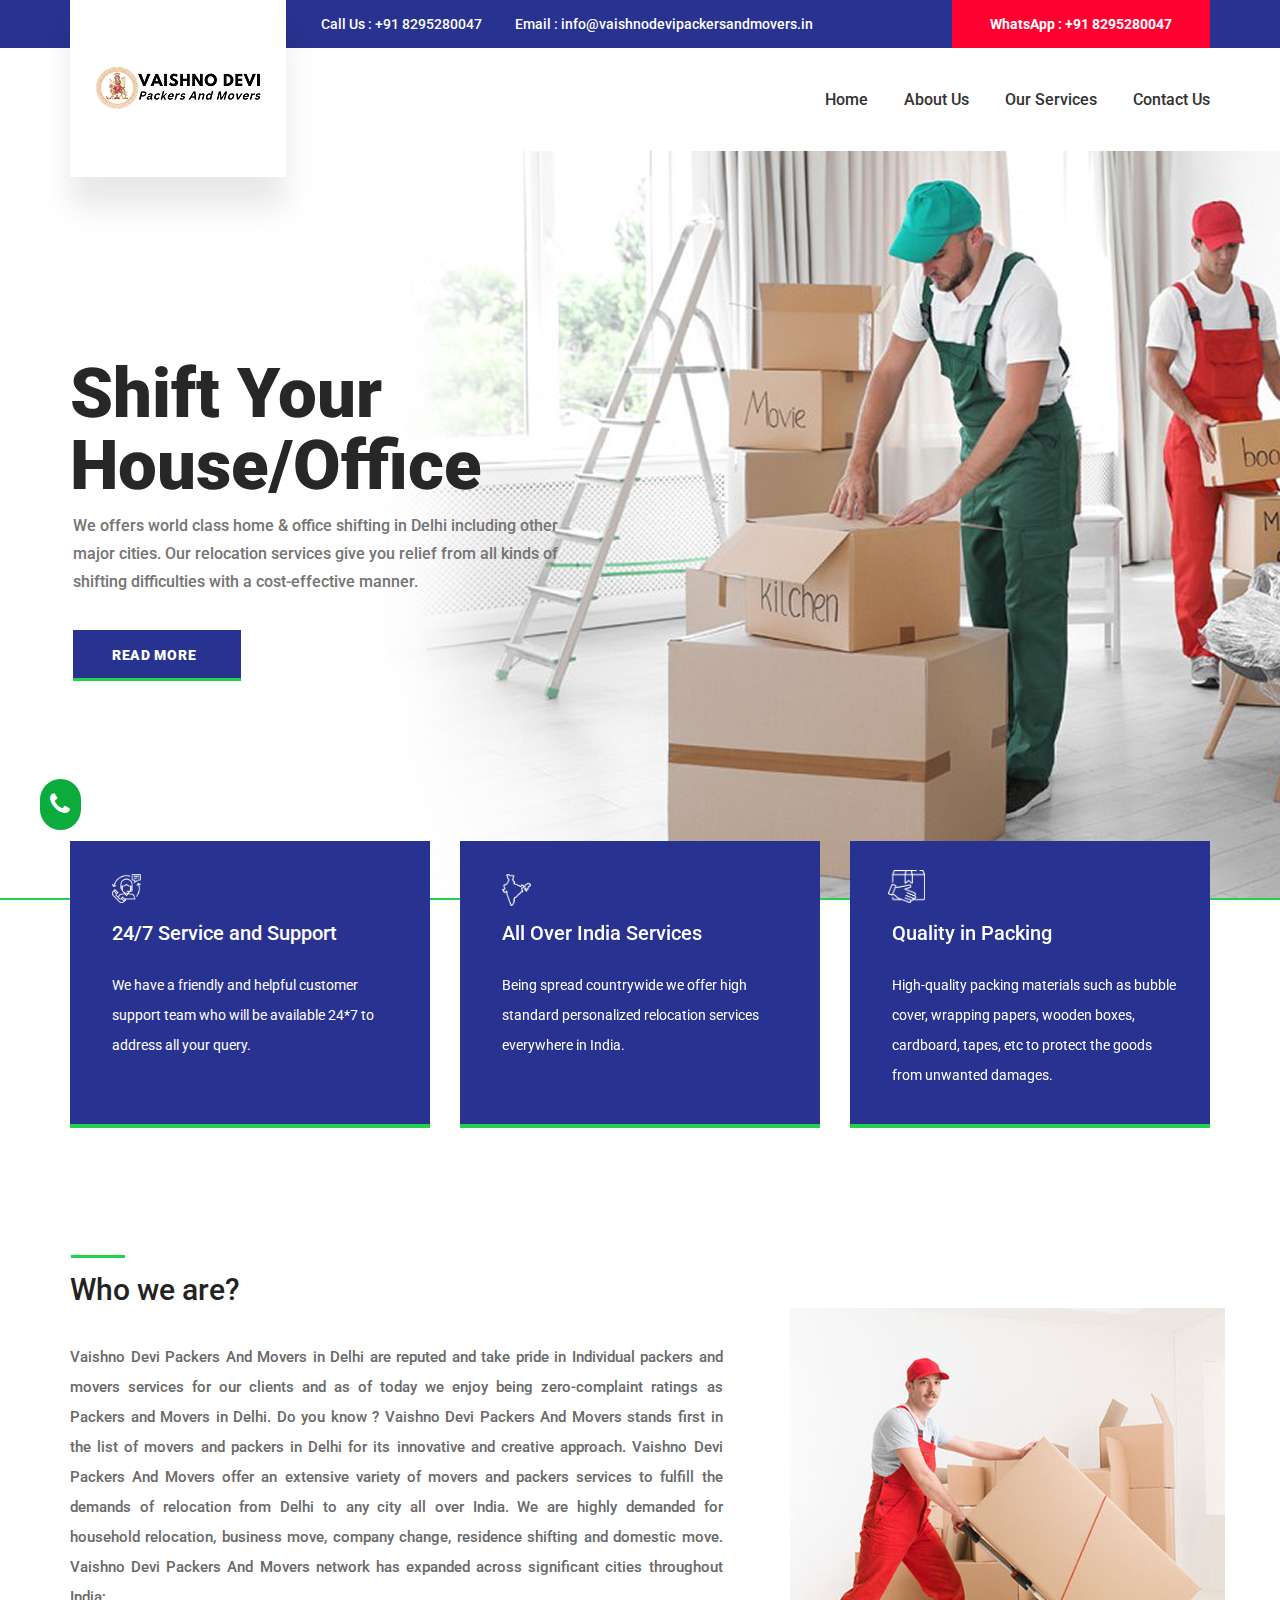
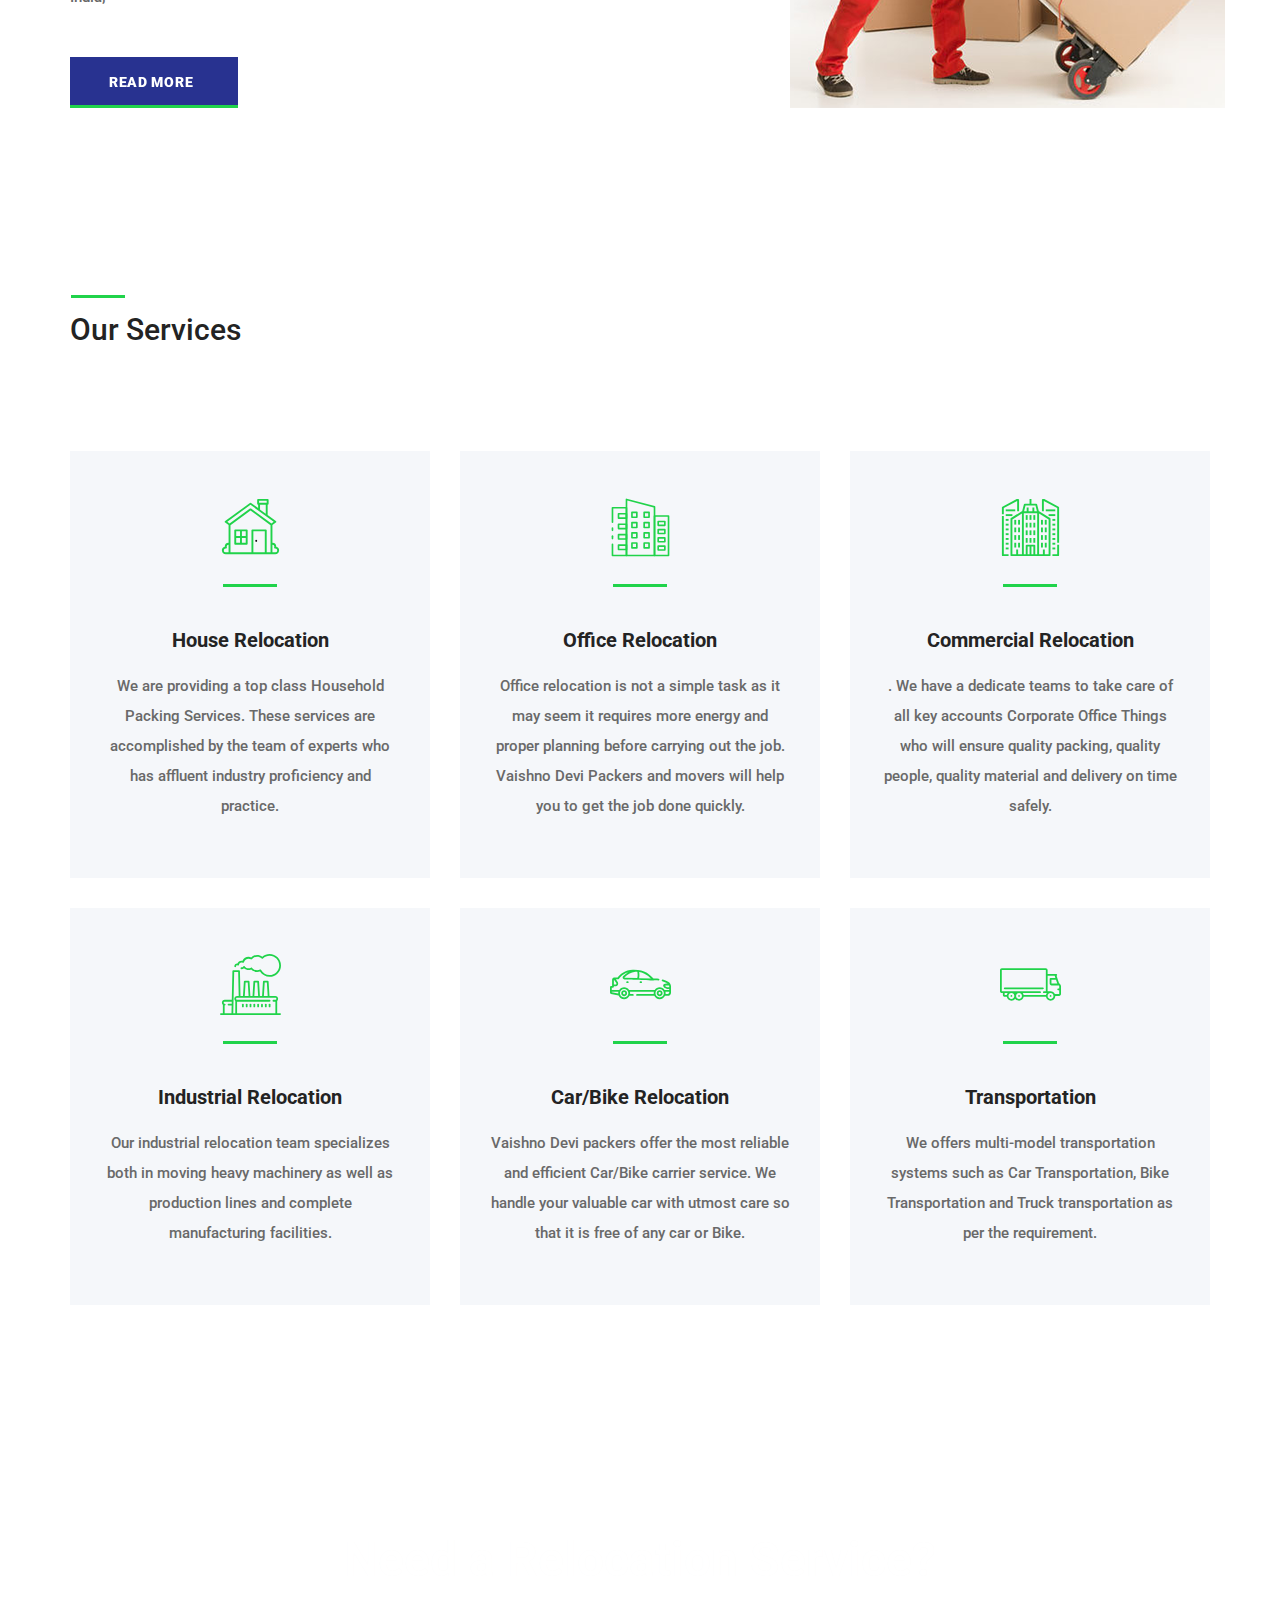
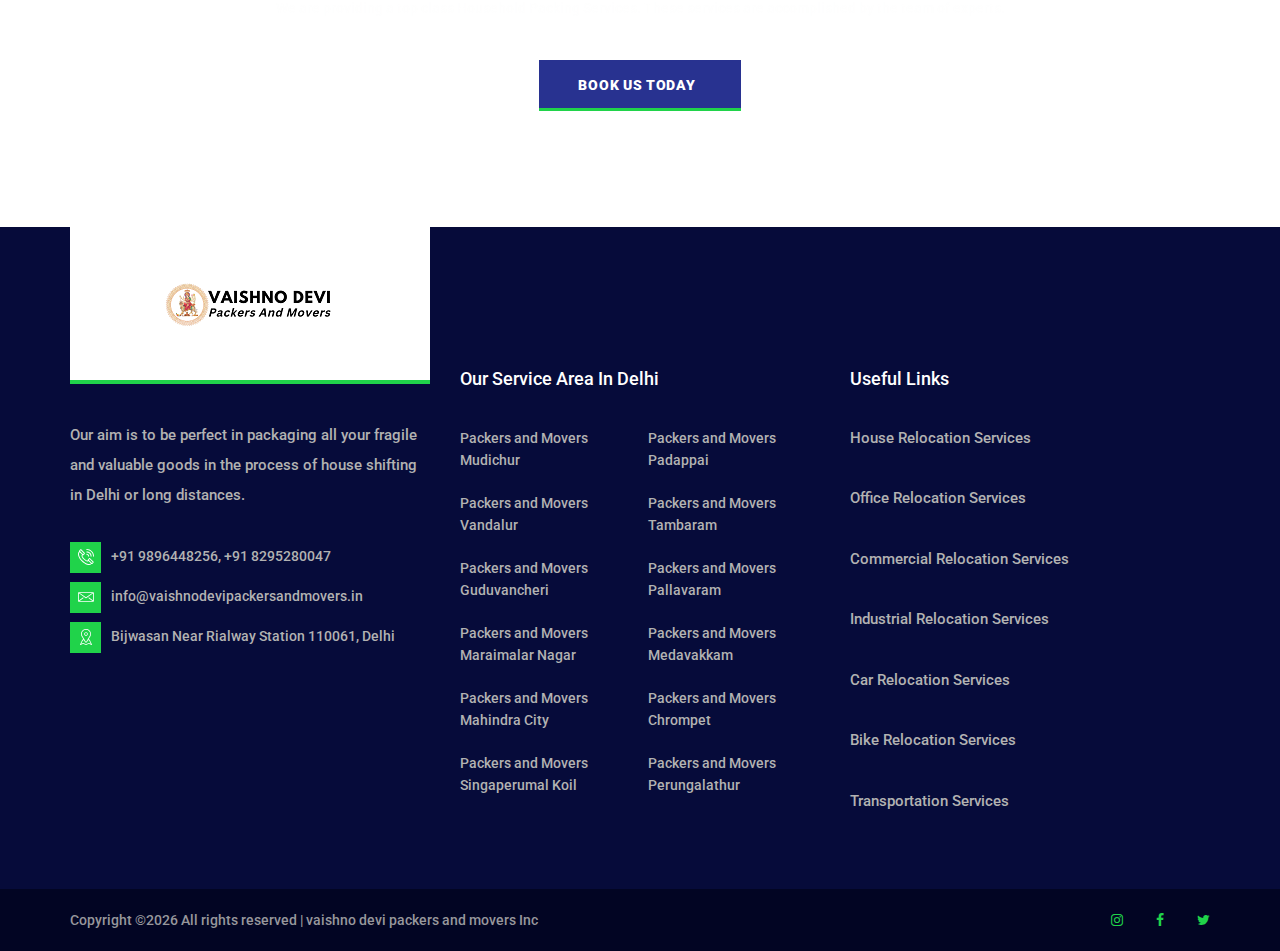
==== commit 00d3e6ed: "Update index.html" ====
--- a/index.html
+++ b/index.html
@@ -17,7 +17,7 @@
 </head>
 <body>
 <div class="super_container">
-<a href="tel:+91 9896448256" class="sticky-divi-button" style="margin-bottom:30px;"><i class="fa fa-phone"></i></a>
+<a href="tel:+91 8295280047" class="sticky-divi-button" style="margin-bottom:30px;"><i class="fa fa-phone"></i></a>
 	<!-- Header -->
 	<header class="header trans_200">
 		<!-- Top Bar -->
@@ -26,9 +26,9 @@
 				<div class="row">
 					<div class="col">
 						<div class="top_bar_content d-flex flex-row align-items-center justify-content-start">
-							<div class="top_bar_item"><a href="tel:+919896448256">Call Us : +91 9896448256</a></div>
+							<div class="top_bar_item"><a href="tel:+91 8295280047">Call Us : +91 8295280047</a></div>
 							<div class="top_bar_item"><a href="#">Email : info@vaishnodevipackersandmovers.in</a></div>
-							<div class="emergencies  d-flex flex-row align-items-center justify-content-start ml-auto">WhatsApp : +91 9896448256</div>
+							<div class="emergencies  d-flex flex-row align-items-center justify-content-start ml-auto">WhatsApp : +91 8295280047</div>
 						</div>
 					</div>
 				</div>
@@ -89,8 +89,8 @@
 				</ul>
 			</div>
 			<div class="menu_extra">
-				<div class="menu_appointment"><a href="tel:+91 9896448256">Enquire Now</a></div>
-				<div class="menu_emergencies">Contact Support : +91 9896448256</div>
+				<div class="menu_appointment"><a href="tel:+91 8295280047">Enquire Now</a></div>
+				<div class="menu_emergencies">Contact Support : +91 8295280047</div>
 			</div>
 		</div>
 	</div>
@@ -273,7 +273,7 @@
 					<div class="cta_content text-center">
 						<h2>Need a Relocation Service?</h2>
 						<p>We are providing a top class Household  Packing Services. These services are accomplished by the team of experts.</p>
-						<div class="button cta_button"><a href="tel:+91 9896448256">Book Us Today</a></div>
+						<div class="button cta_button"><a href="tel:+91 8295280047">Book Us Today</a></div>
 					</div>
 				</div>
 			</div>
@@ -395,4 +395,4 @@
 <script src="plugins/parallax-js-master/parallax.min.js"></script>
 <script src="js/custom.js"></script>
 </body>
-</html>+</html>
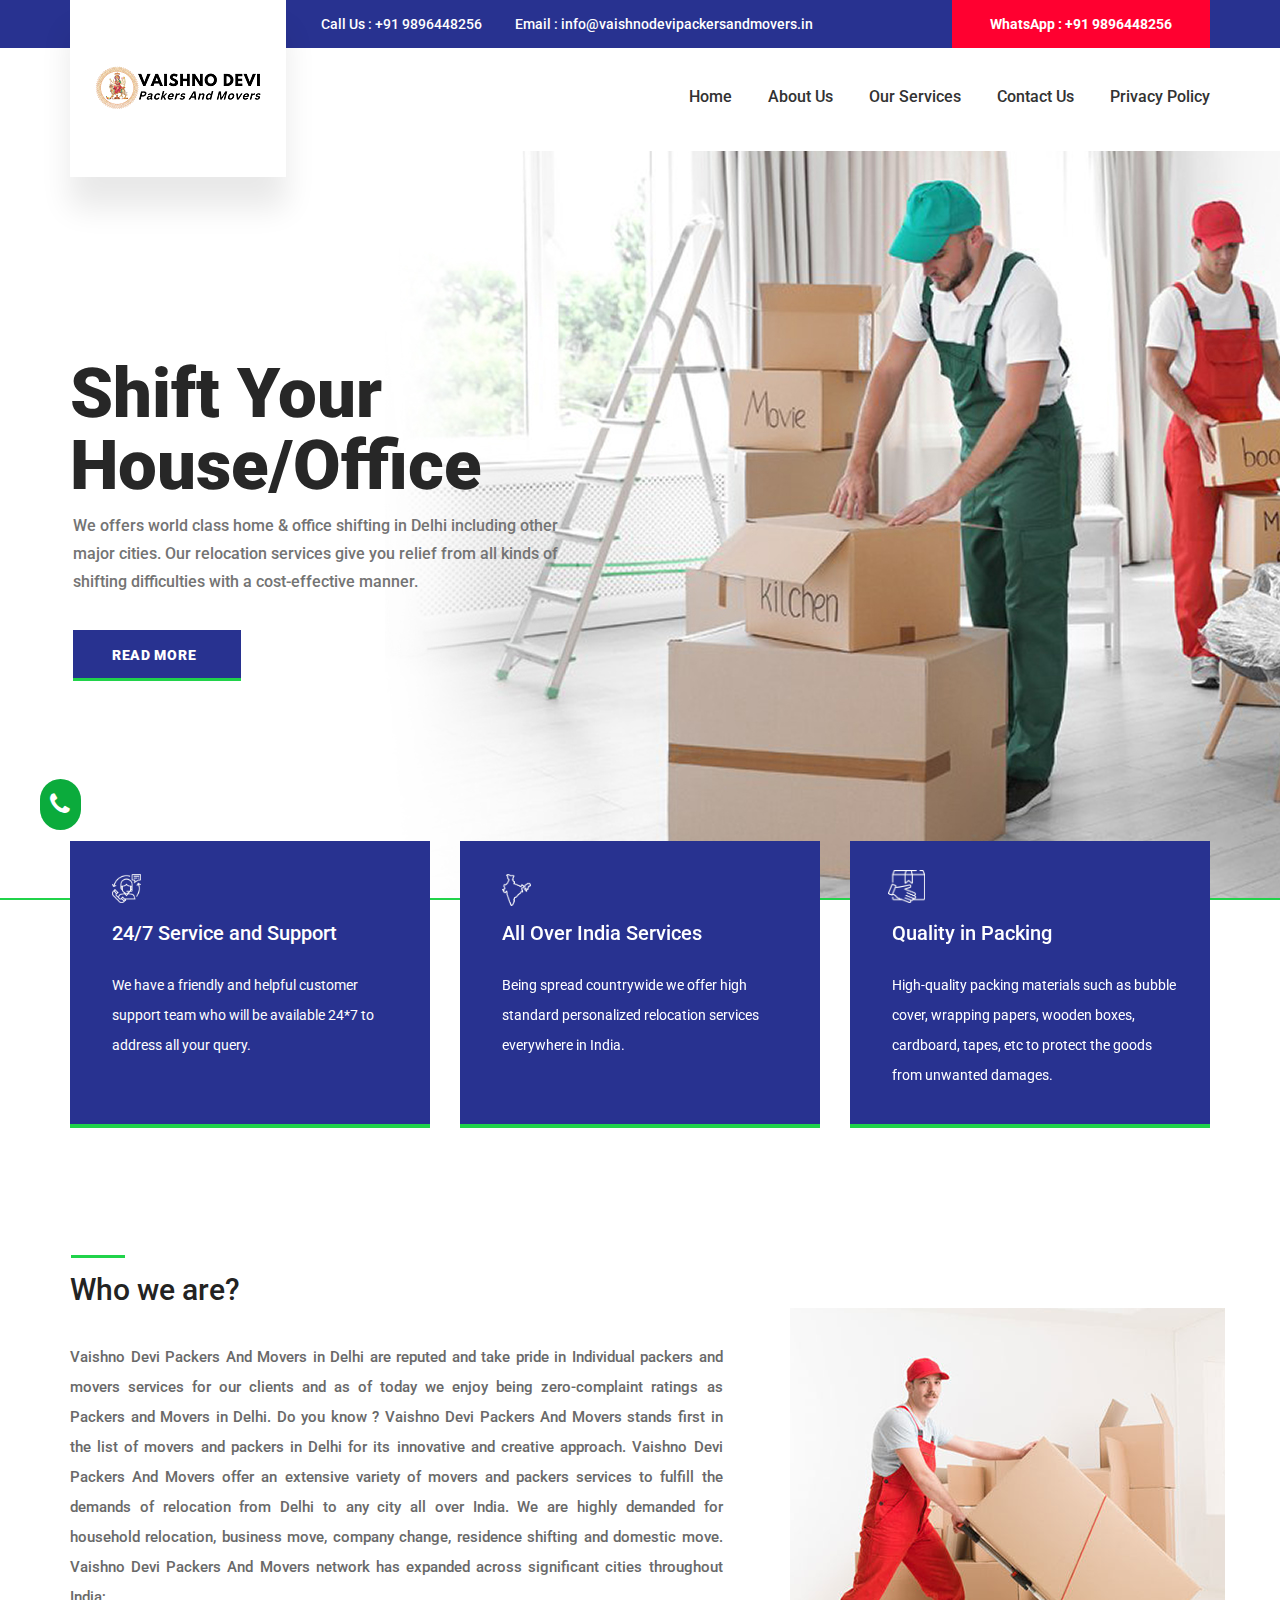
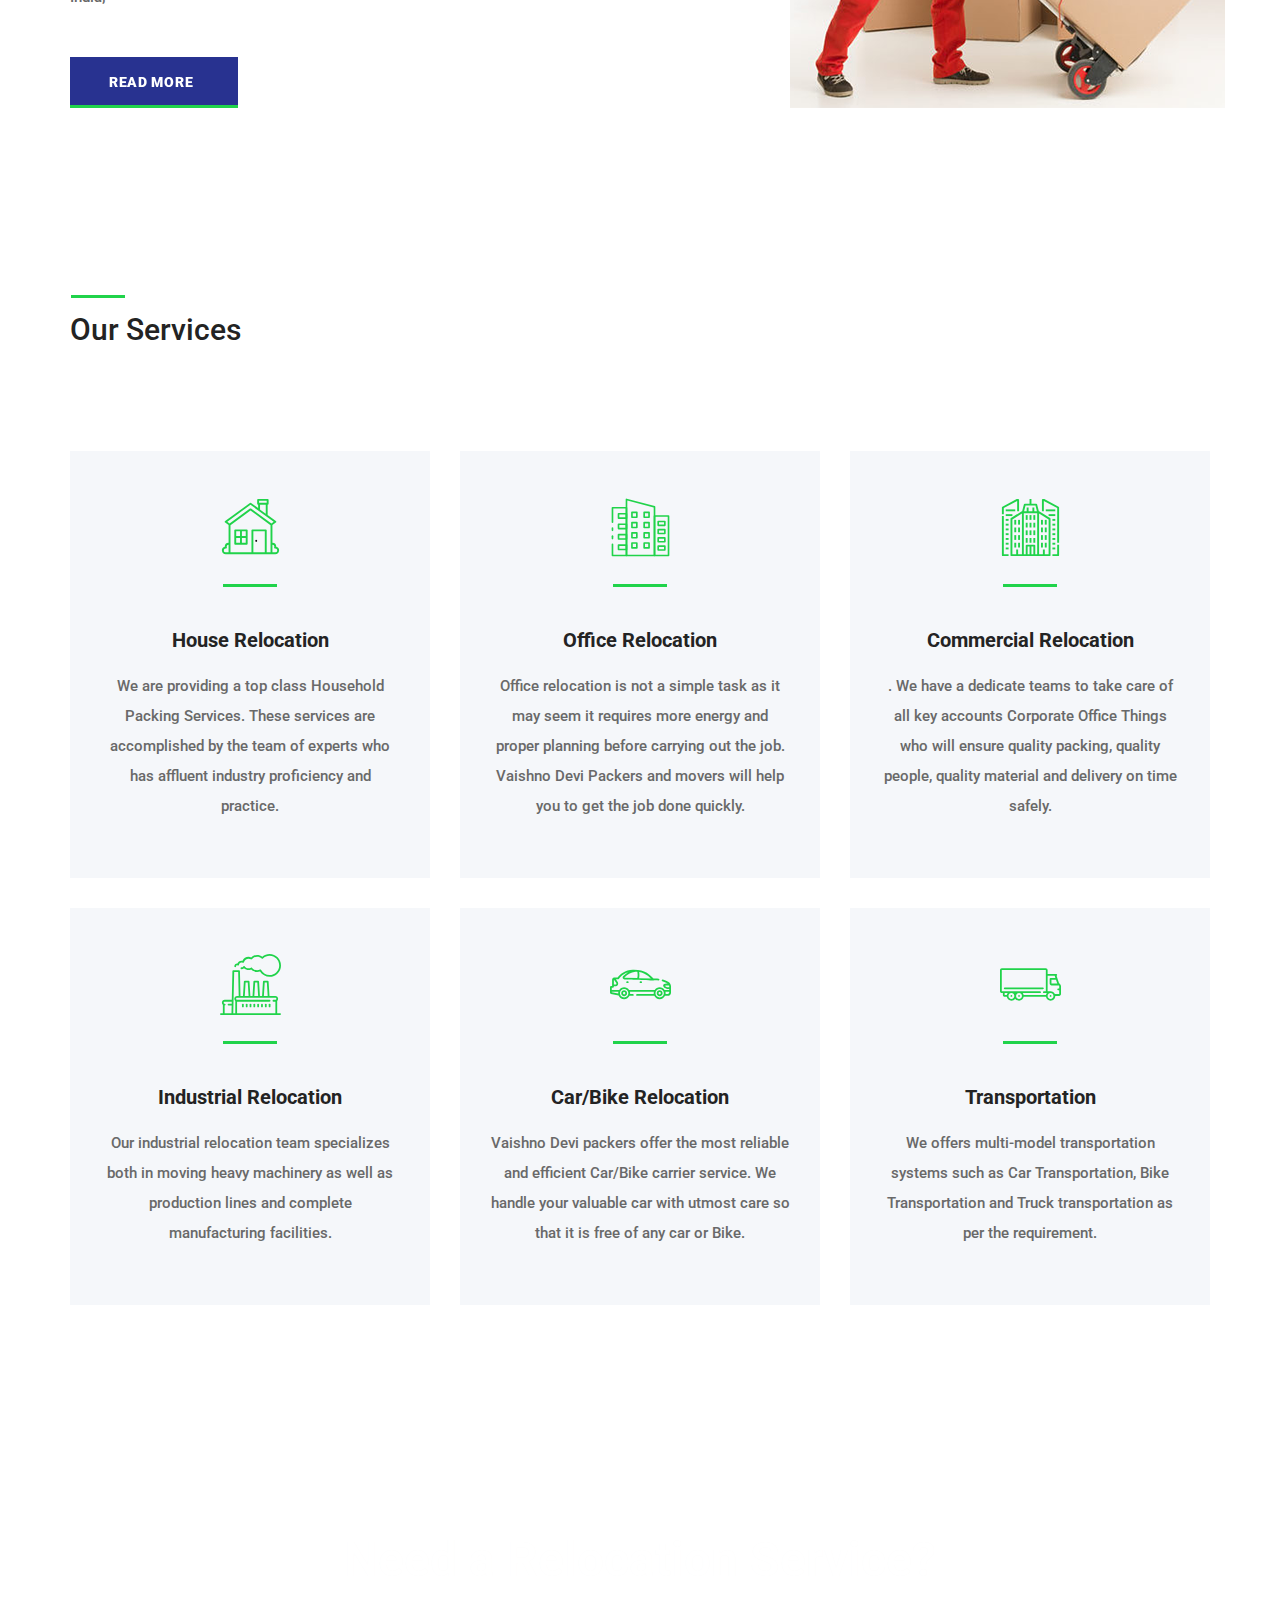
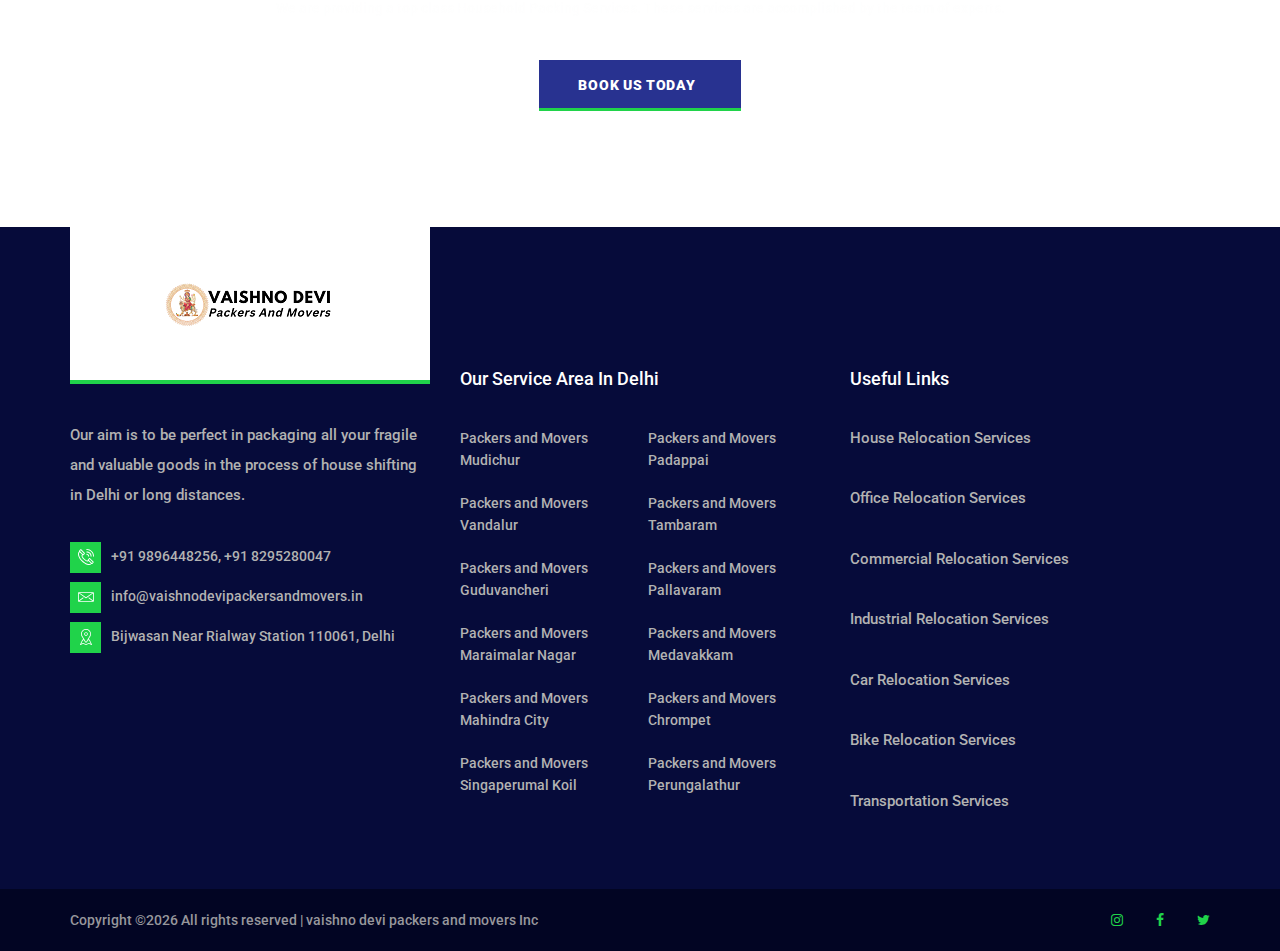
==== commit 1cd488b5: "Update index.html" ====
--- a/index.html
+++ b/index.html
@@ -17,7 +17,7 @@
 </head>
 <body>
 <div class="super_container">
-<a href="tel:+91 8295280047" class="sticky-divi-button" style="margin-bottom:30px;"><i class="fa fa-phone"></i></a>
+<a href="tel:+91 9896448256" class="sticky-divi-button" style="margin-bottom:30px;"><i class="fa fa-phone"></i></a>
 	<!-- Header -->
 	<header class="header trans_200">
 		<!-- Top Bar -->
@@ -26,9 +26,9 @@
 				<div class="row">
 					<div class="col">
 						<div class="top_bar_content d-flex flex-row align-items-center justify-content-start">
-							<div class="top_bar_item"><a href="tel:+91 8295280047">Call Us : +91 8295280047</a></div>
+							<div class="top_bar_item"><a href="tel:+919896448256">Call Us : +91 9896448256</a></div>
 							<div class="top_bar_item"><a href="#">Email : info@vaishnodevipackersandmovers.in</a></div>
-							<div class="emergencies  d-flex flex-row align-items-center justify-content-start ml-auto">WhatsApp : +91 8295280047</div>
+							<div class="emergencies  d-flex flex-row align-items-center justify-content-start ml-auto">WhatsApp : +91 9896448256</div>
 						</div>
 					</div>
 				</div>
@@ -46,6 +46,7 @@
 									<li><a href="about.html">About Us</a></li>
 									<li><a href="#services">Our Services</a></li>
 									<li><a href="contact.html">Contact Us</a></li>
+									<li class="menu_item menu_mm"><a href="privacypolicy.html">Privacy Policy</a></li>
 								</ul>
 							</nav>
 							<div class="hamburger ml-auto"><i class="fa fa-bars" aria-hidden="true"></i></div>
@@ -86,11 +87,12 @@
 					<li class="menu_item menu_mm"><a href="about.html">About Us</a></li>
 					<li class="menu_item menu_mm"><a href="#services">Our Services</a></li>
 					<li class="menu_item menu_mm"><a href="contact.html">Contact Us</a></li>
+					<li class="menu_item menu_mm"><a href="privacypolicy.html">Privacy Policy</a></li>
 				</ul>
 			</div>
 			<div class="menu_extra">
-				<div class="menu_appointment"><a href="tel:+91 8295280047">Enquire Now</a></div>
-				<div class="menu_emergencies">Contact Support : +91 8295280047</div>
+				<div class="menu_appointment"><a href="tel:+91 9896448256">Enquire Now</a></div>
+				<div class="menu_emergencies">Contact Support : +91 9896448256</div>
 			</div>
 		</div>
 	</div>
@@ -273,7 +275,7 @@
 					<div class="cta_content text-center">
 						<h2>Need a Relocation Service?</h2>
 						<p>We are providing a top class Household  Packing Services. These services are accomplished by the team of experts.</p>
-						<div class="button cta_button"><a href="tel:+91 8295280047">Book Us Today</a></div>
+						<div class="button cta_button"><a href="tel:+91 9896448256">Book Us Today</a></div>
 					</div>
 				</div>
 			</div>
